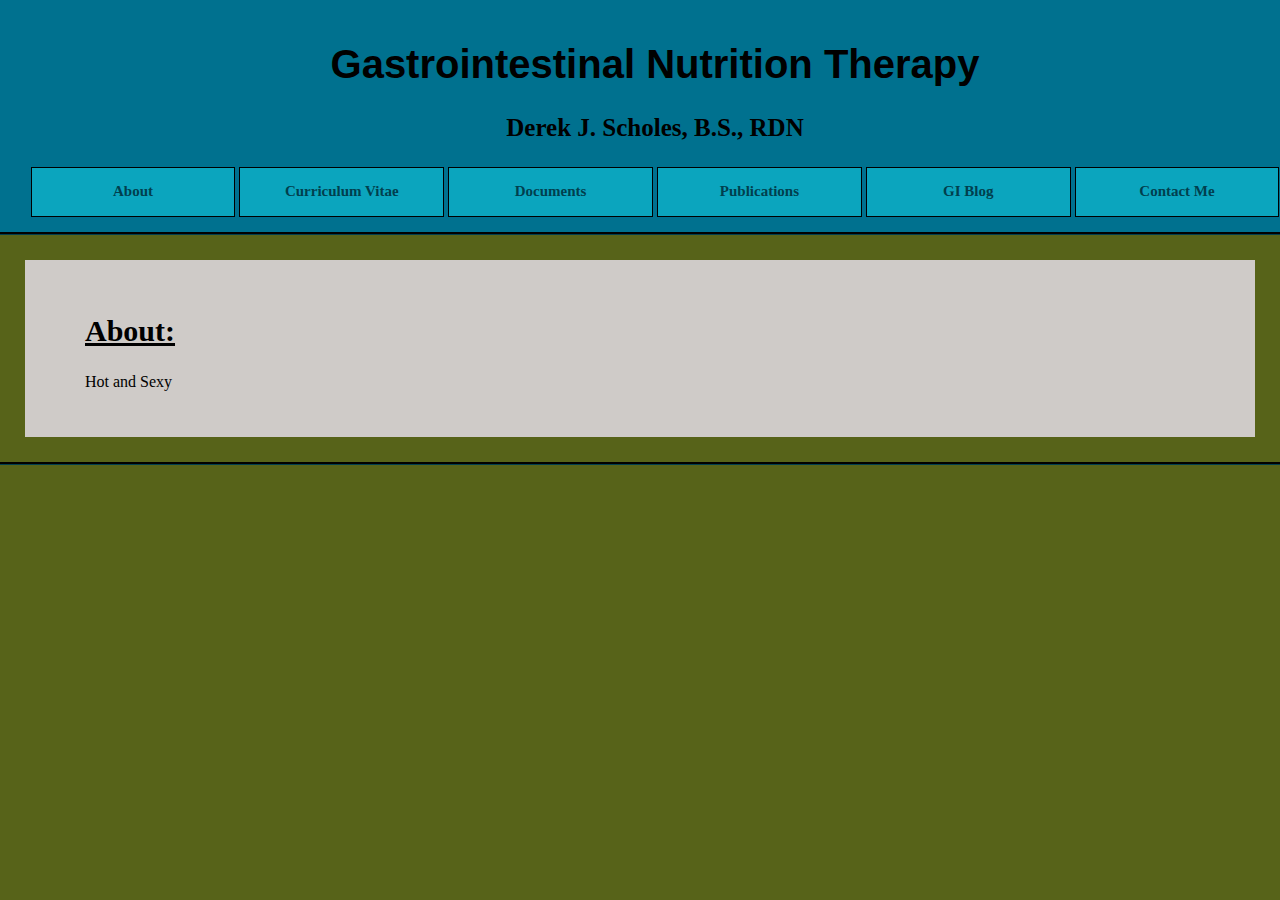
==== index.html @ f6852ec3 "Add files via upload" ====
<!DOCTYPE html>
<html lang="en">
  <head>
    <meta charset="UTF-8">
    <meta name="viewport" content="width=device-width, initial-scale=1.0">
    <meta http-equiv="X-UA-Compatible" content="ie=edge">
    <title>Gastrointestinal Nutrition Therapy</title>
    <link href="style.css" rel="stylesheet"/>
  </head>
  <body>
    <main>
    <div class="heading">
      <h1>Gastrointestinal Nutrition Therapy</h1>
      <h3>Derek J. Scholes, B.S., RDN</h3>
      <a href="index.html"><button type="submit">About</button></a>
      <a href="cv.html"><button type="submit">Curriculum Vitae</button></a>
      <a href="documents.html"><button type="submit">Documents</button></a>
      <a href="links.html"><button type="submit">Publications</button></a>
      <a href="blog.html"><button type="submit">GI Blog</button></a>
      <a href="contact-me.html"><button type="submit">Contact Me</button></a>
    </div>
    <hr>
    <div class="top-bar">
      <section1>
        <h2>About:</h2>
        <p>Hot and Sexy</p>
      </section1>
    </div>
    <hr class="bottom-line">
      <footer>
      </footer>
  </main>
  </body>
</html>
---- style.css ----
body {
        background-color: #576319;
        padding: 0px;
  width: 100%;
  height: 100%;
  margin: 0;
  vertical-align: middle;
        }

h1, h3 {
        text-align: center;

        }
h1 {
    font-size: 40px;
    font-family: arial;
    }
h2 {
    font-size: 30px;
    text-decoration: underline;
    }
h3 {
    font-size: 25px;
    }
button {
  display: inline-block;
  background-color: #0BA5BE;
  color: #013F4E;
  width: 16%;
  min-height: 50px;
  font-size: 15px;
  font-family: sanserif;
  font-weight: bold;
  align-items: center;
  text-align: center;
  border-color: black;
  border-width: 1px;
  border-style: solid;
  vertical-align: middle;

       }
button:hover {
        background-color: #013F4E;
       }
hr {
    background-color: black;
    border-color: #013F4E;
    height: 1px;
    margin: 0px auto;
    padding: 0px;
  width: 120%;
  margin: 0px -8px;
    }

.heading {

      text-align: center;
      background-color: #00718F;
      color: black;
      padding: 15px;
      width: 100%;
  margin: auto;
     }

.top-bar {
      background-color: #CFCBC8;
      text-indent: 30px;
      padding: 30px;
  margin: 25px;
     }

a {
  color: black;
  text-decoration: none;
}

a:visited {
  color: black;
  text-decoration: none;
}

a:hover {
  color: navy;
  text-decoration: none;
}

a:active {
  color: navy;
  text-decoration: none;
}
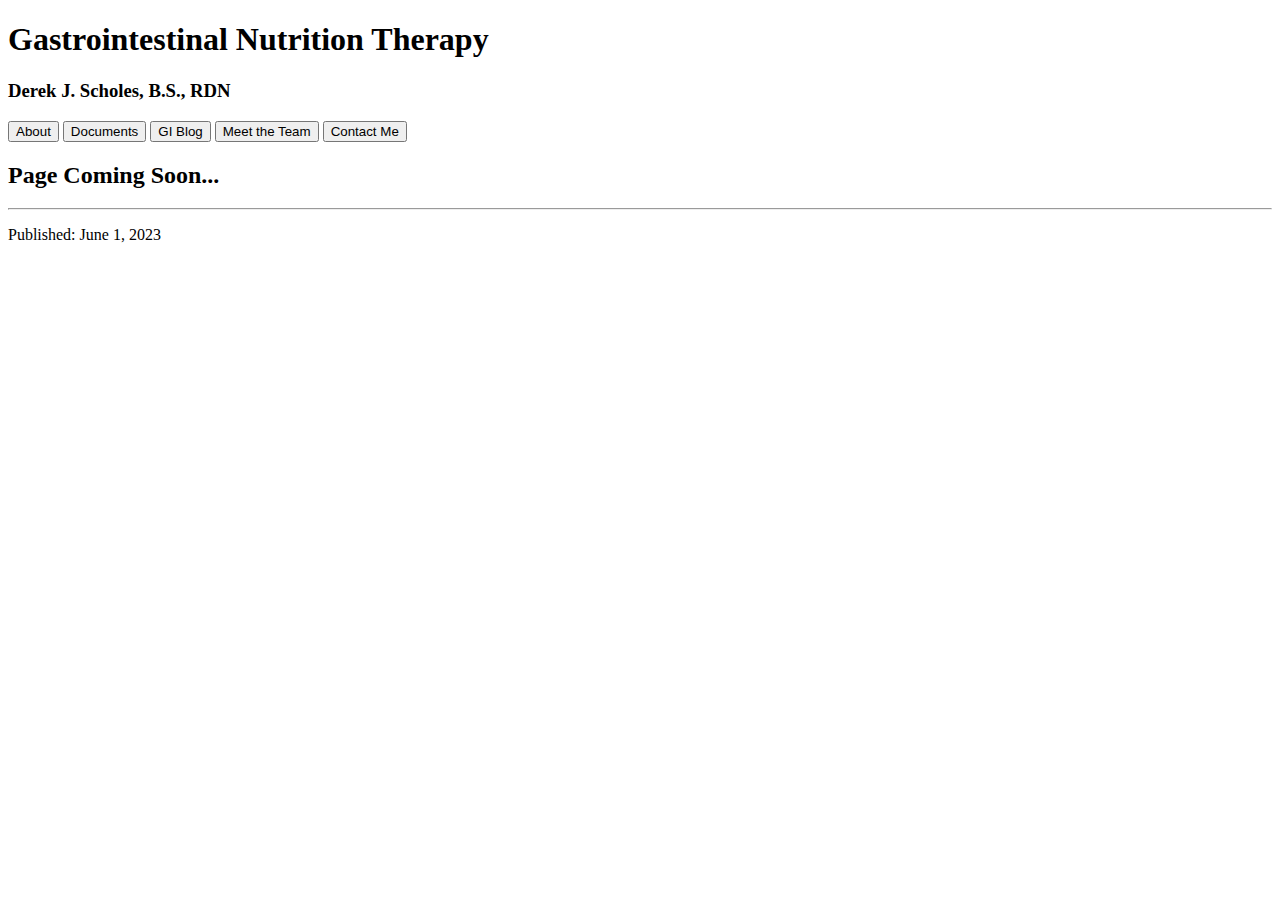
==== commit cd42bdd3: "Updated Files" ====
--- a/index.html
+++ b/index.html
@@ -5,29 +5,40 @@
     <meta name="viewport" content="width=device-width, initial-scale=1.0">
     <meta http-equiv="X-UA-Compatible" content="ie=edge">
     <title>Gastrointestinal Nutrition Therapy</title>
-    <link href="style.css" rel="stylesheet"/>
+    <link href="CSS/style.css" rel="stylesheet"/>
   </head>
   <body>
     <main>
     <div class="heading">
       <h1>Gastrointestinal Nutrition Therapy</h1>
       <h3>Derek J. Scholes, B.S., RDN</h3>
-      <a href="index.html"><button type="submit">About</button></a>
-      <a href="cv.html"><button type="submit">Curriculum Vitae</button></a>
-      <a href="documents.html"><button type="submit">Documents</button></a>
-      <a href="links.html"><button type="submit">Publications</button></a>
-      <a href="blog.html"><button type="submit">GI Blog</button></a>
-      <a href="contact-me.html"><button type="submit">Contact Me</button></a>
+      <section class="top-buttons">
+        <a href="index.html"><button>About</button></a>
+        <a href="documents.html"><button>Documents</button></a>
+        <a href="blog.html"><button>GI Blog</button></a>
+        <a href="team.html"><button>Meet the Team</button></a>
+        <a href="contact-me.html"><button>Contact Me</button></a>
+      </section>
     </div>
-    <hr>
     <div class="top-bar">
       <section1>
-        <h2>About:</h2>
-        <p>Hot and Sexy</p>
+        <!--
+        <h2>What is gastrointestinal nutrition therapy?</h2>
+        <p>Who knows</p>
+        <h2>
+          What is dicussed on this site?
+        </h2>
+        -->
+        <h2>
+          Page Coming Soon...
+        </h2>
       </section1>
     </div>
     <hr class="bottom-line">
       <footer>
+        <p>
+          Published: June 1, 2023
+        </p>
       </footer>
   </main>
   </body>
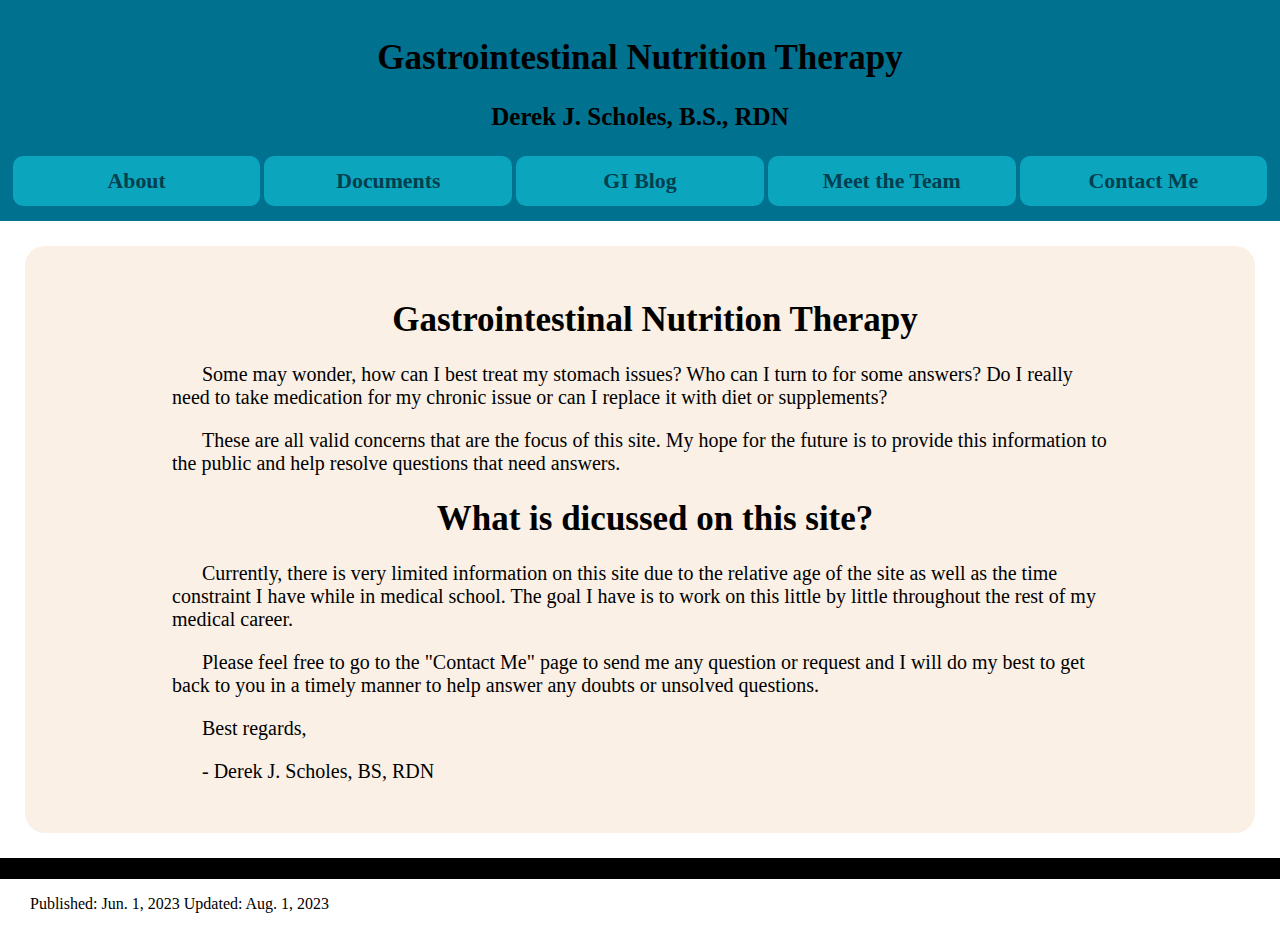
==== commit 7d8653ea: "fix again" ====
--- a/index.html
+++ b/index.html
@@ -21,23 +21,28 @@
       </section>
     </div>
     <div class="top-bar">
-      <section1>
-        <!--
-        <h2>What is gastrointestinal nutrition therapy?</h2>
-        <p>Who knows</p>
-        <h2>
+      <section1 class="team">
+        <h1>Gastrointestinal Nutrition Therapy</h1>
+        <div class="personal-statement">
+        <p class="ps">Some may wonder, how can I best treat my stomach issues? Who can I turn to for some answers? Do I really need to take medication for my chronic issue or can I replace it with diet or supplements?</p>
+        <p class="ps">These are all valid concerns that are the focus of this site. My hope for the future is to provide this information to the public and help resolve questions that need answers.</p>
+        </div>
+        <h1>
           What is dicussed on this site?
-        </h2>
-        -->
-        <h2>
-          Page Coming Soon...
-        </h2>
+        </h1>
+        <div class="personal-statement">
+        <p class="ps">Currently, there is very limited information on this site due to the relative age of the site as well as the time constraint I have while in medical school. The goal I have is to work on this little by little throughout the rest of my medical career.</p>
+        <p class="ps">Please feel free to go to the "Contact Me" page to send me any question or request and I will do my best to get back to you in a timely manner to help answer any doubts or unsolved questions.</p>
+        <p class="ps">Best regards,</p>
+        <p class="ps">- Derek J. Scholes, BS, RDN</p>
+        </div>
       </section1>
     </div>
     <hr class="bottom-line">
       <footer>
         <p>
-          Published: June 1, 2023
+          Published: Jun. 1, 2023
+          Updated: Aug. 1, 2023
         </p>
       </footer>
   </main>
--- a/CSS/style.css
+++ b/CSS/style.css
@@ -0,0 +1,375 @@
+/*General CSS for ALL webpages*/
+    /*header*/
+
+    /*body*/
+
+    /*footer*/
+
+
+    body {
+      background-color: white;
+      padding: 0px;
+      margin: 0;
+      height: 100%;
+      width: 100%;
+            }
+    
+    h1, h3 {
+            text-align: center;
+            }
+    h1 {
+        font-size: 35px;
+        font-family: Tahoma;
+        }
+    h2 {
+        font-size: 30px;
+        text-decoration: ;
+        }
+    h3 {
+        font-size: 25px;
+        }
+
+    
+    .contact {
+       text-align: center;
+    }
+    
+    #top-buttons {
+      width: 100%;
+    }
+    
+    button {
+      display: inline-block;
+      background-color: #0BA5BE;
+      width: 19.35%;
+      min-width: 90px;
+      min-height: 50px;
+      font-size: calc(9px + 1vw);
+      font-family: sanserif;
+      font-weight: bold;
+      text-align: center;
+      border: 0;
+      border-radius: 10px;
+      margin: auto;
+      color: #013F4E;
+      justify-items: space-around;
+    
+           }
+    button:hover {
+            background-color: #013F4E;
+            color: #0BA5BE;
+            text-decoration: none;
+           }
+    
+    button:visited {
+      color: white;
+      background-color: #0BA5BE;
+      text-decoration: none;
+    }
+    
+    button:active {
+      color: white;
+      background-color: #0BA5BE;
+      text-decoration: none;
+    }
+    
+    img.team-photo {
+      display: block;
+      width: 150px;
+      height: 150px;
+      border-radius: 75px;
+      margin: auto;
+      text-align: center;
+    }
+    
+    a {
+      text-decoration: none;
+      color: #013F4E;
+    }
+    
+    a:hover {
+      color: #0BA5BE;
+    }
+    
+    hr {
+        background-color: black;
+        border: 0;
+        height: 1px;
+        padding: 10px;
+      width: 100%;
+      margin: 0;
+    
+        }
+    
+    div {
+      margin: 0;
+    }
+    
+    main {
+      width: 100%;
+      margin: 0;
+    }
+    
+    .heading {
+      text-align: center;
+          background-color: #00718F;
+          color: black;
+          padding: 15px 0px 15px 0px;
+      margin: auto;
+    
+         }
+    
+    footer {
+      margin: 15px 0 15px 30px;
+    }
+    
+    .top-bar {
+      background-color: #faf0e6;
+      text-indent: 30px;
+      padding: 30px;
+      margin: 25px;
+      border-radius: 20px;
+         }
+    
+    .team-top-bar {
+      background-color: #faf0e6;
+      padding: 30px;
+      margin: 25px;
+      border-radius: 20px;
+         }
+    
+    .cv-top-bar {
+      background-color: #faf0e6;
+      text-indent: 30px;
+      padding: 30px;
+      margin: 25px;
+      border-radius: 40px;
+    }
+    
+    .contact-top-bar {
+      background-color: #faf0e6;
+      padding: 30px;
+      margin: 25px auto 20px auto;
+      border-radius: 20px;
+      width: 70%;
+      min-width: 200px;
+    }
+
+    section1 {
+      width: 100%;
+      height: 100vh;
+      margin: 0;
+      font-family: Tahoma;
+    }
+    
+    form {
+      width: 60vw;
+      max-width: 500px;
+      min-width: 300px;
+      margin: 0 auto;
+      padding-bottom: 2em;
+    }
+    
+    fieldset {
+      border: none;
+      padding: 2rem 0;
+    }
+    
+    fieldset:last-of-type {
+      border-bottom: none;
+    }
+    
+    label {
+      display: block;
+      margin: 0.5rem 0;
+    }
+    
+    input,
+    textarea,
+    select {
+      margin: 10px 0 0 0;
+      width: 100%;
+      min-height: 2em;
+    }
+    
+    input, textarea {
+      background-color: white;
+      border: 1px solid #0BA5BE;
+      color: black;
+    }
+    
+    .inline {
+      width: unset;
+      margin: 0 0.5em 0 0;
+      vertical-align: middle;
+    }
+    
+    input[type="submit"] {
+      display: block;
+      width: 60%;
+      margin: 1em auto;
+      height: 2em;
+      font-size: 1.1rem;
+      background-color: #00718F;
+      border-color: #0BA5BE;
+      min-width: 300px;
+    }
+    
+    input[type="file"] {
+      padding: 1px 2px;
+    }
+    
+    section1.team {
+      text-align: center;
+    }
+    
+    h4 {
+      font-size: 23px;
+      margin: 20px 0 0 0;
+    }
+    
+    p.citation {
+      text-indent: 0;
+      margin: 10px 30px 10px 30px;
+    }
+    
+    /*Contact Page*/
+    
+    
+    /*Curriculum Vitae Page*/
+    .CV-text {
+      font-size: 20px;
+      margin-left: 30px;
+      margin-right: 30px;
+      text-align: left;
+      text-indent: 0;
+    }
+
+    img.headshot {
+      width: 300px;
+      height: 300px;
+      border-radius: 150px;
+      float: right;
+      margin-right: 30px;
+    }
+
+    .row {
+      display: flex;
+      width: 100%;
+    }
+
+    .column {
+      flex: 50%;
+      width: 50%;
+    }
+
+    /*Team page*/
+    .ps {
+      width: 80%;
+      text-align: left;
+      margin-left: auto;
+      margin-right: auto;
+      align-items: center;
+    }
+    
+    .team-description {
+      font-size: 20px;
+    }
+
+    .personal-statement {
+      margin-left: auto;
+      margin-right: auto;
+      font-size: 20px;
+    }
+    
+    .cv-link {
+      padding: 10px;
+    }
+    
+    /*Blog Page*/
+    .blog-title {
+      margin-left: 30px;
+      width: 100%
+    }
+    
+    .main-article{
+      display: flex;
+      flex-direction: column;
+      position: relative;
+      margin-left: 15px;
+    }
+    
+    .blog-links {
+      margin-left: auto;
+      margin-right: auto;
+      padding: 10px;
+      background-color: white;
+      display: flex;
+      flex-direction: row;
+      width: 20%;
+      justify-content: center;
+      text-indent: 0px;
+    }
+    
+    .collapsible {
+      background-color: #0BA5BE;
+      color: black;
+      cursor: pointer;
+      padding: 18px;
+      width: 100%;
+      border: none;
+      text-align: center;
+      outline: none;
+      font-size: 25px;
+      margin-top: 15px;
+      margin-bottom: 10px;
+      border-radius: 0;
+    }
+    
+    .content {
+      padding: 0 18px;
+      max-height: 0;
+      overflow: hidden;
+      transition: max-height 0.2s ease-out;
+      background-color: #faf0e6;
+      text-indent: 0;
+      font-size: 20px;
+    }
+    
+    .article-title {
+      color: black;
+    }
+    .article-title:hover {
+      color: black;
+    }
+    
+    .active, .collapsible:hover {
+      background-color: #0BA5BE;
+      color: black;
+    }
+    
+    .collapsible:after {
+      content: '\02795'; /* Unicode character for "plus" sign (+) */
+      font-size: 13px;
+      color: black;
+      float: right;
+      margin-left: 5px;
+    }
+    
+    .active:after {
+      content: "\2796"; /* Unicode character for "minus" sign (-) */
+    }
+    
+    .resources {
+      margin-bottom: 0;
+    }
+    
+    ol {
+      margin: 2px;
+    }
+
+    /*Documents Html*/
+    img.download-image {
+      width: 250px;
+      height: 125px;
+    }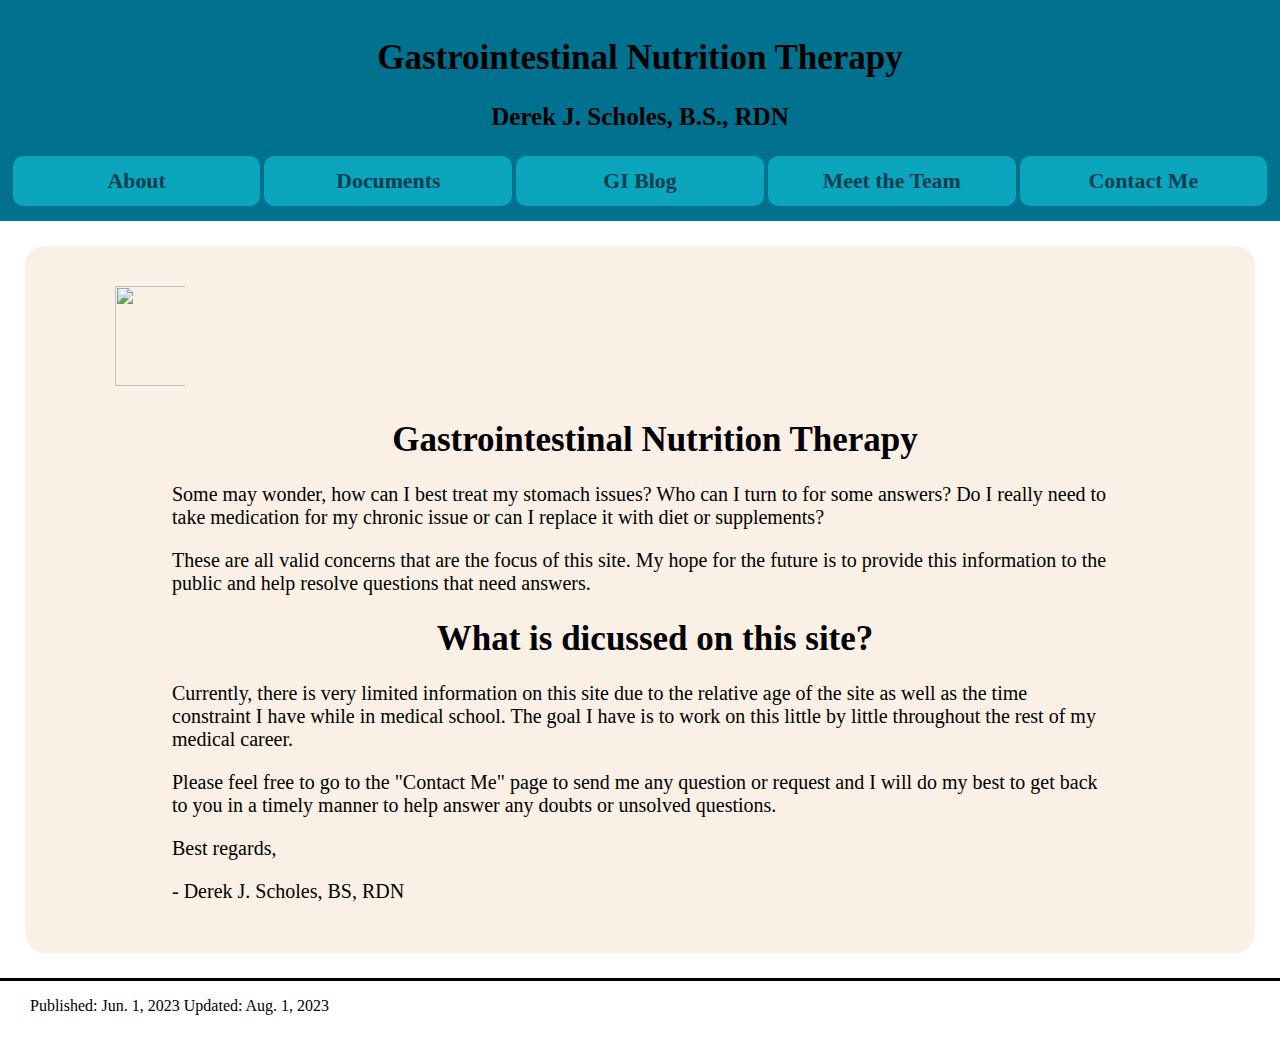
==== commit 222aa4c8: "fix pict" ====
--- a/index.html
+++ b/index.html
@@ -21,6 +21,9 @@
       </section>
     </div>
     <div class="top-bar">
+      <div>
+        <img class="gipicture" src="/Images/gitract.png">
+      </div>
       <section1 class="team">
         <h1>Gastrointestinal Nutrition Therapy</h1>
         <div class="personal-statement">
--- a/CSS/style.css
+++ b/CSS/style.css
@@ -94,10 +94,10 @@
     hr {
         background-color: black;
         border: 0;
-        height: 1px;
-        padding: 10px;
-      width: 100%;
-      margin: 0;
+        height: 3px;
+        padding: 0px;
+      width: 100%;
+      margin: 10px 0 10px 0;
     
         }
     
@@ -173,6 +173,10 @@
     fieldset {
       border: none;
       padding: 2rem 0;
+    }
+
+    label:select {
+      background-color: white;
     }
     
     fieldset:last-of-type {
@@ -233,6 +237,13 @@
       margin: 10px 30px 10px 30px;
     }
     
+    .gipicture {
+      height: 100px;
+      width: 100px;
+      margin: 10px auto 10px auto;
+    }
+
+
     /*Contact Page*/
     
     
@@ -269,6 +280,7 @@
       text-align: left;
       margin-left: auto;
       margin-right: auto;
+      text-indent: 0;
       align-items: center;
     }
     
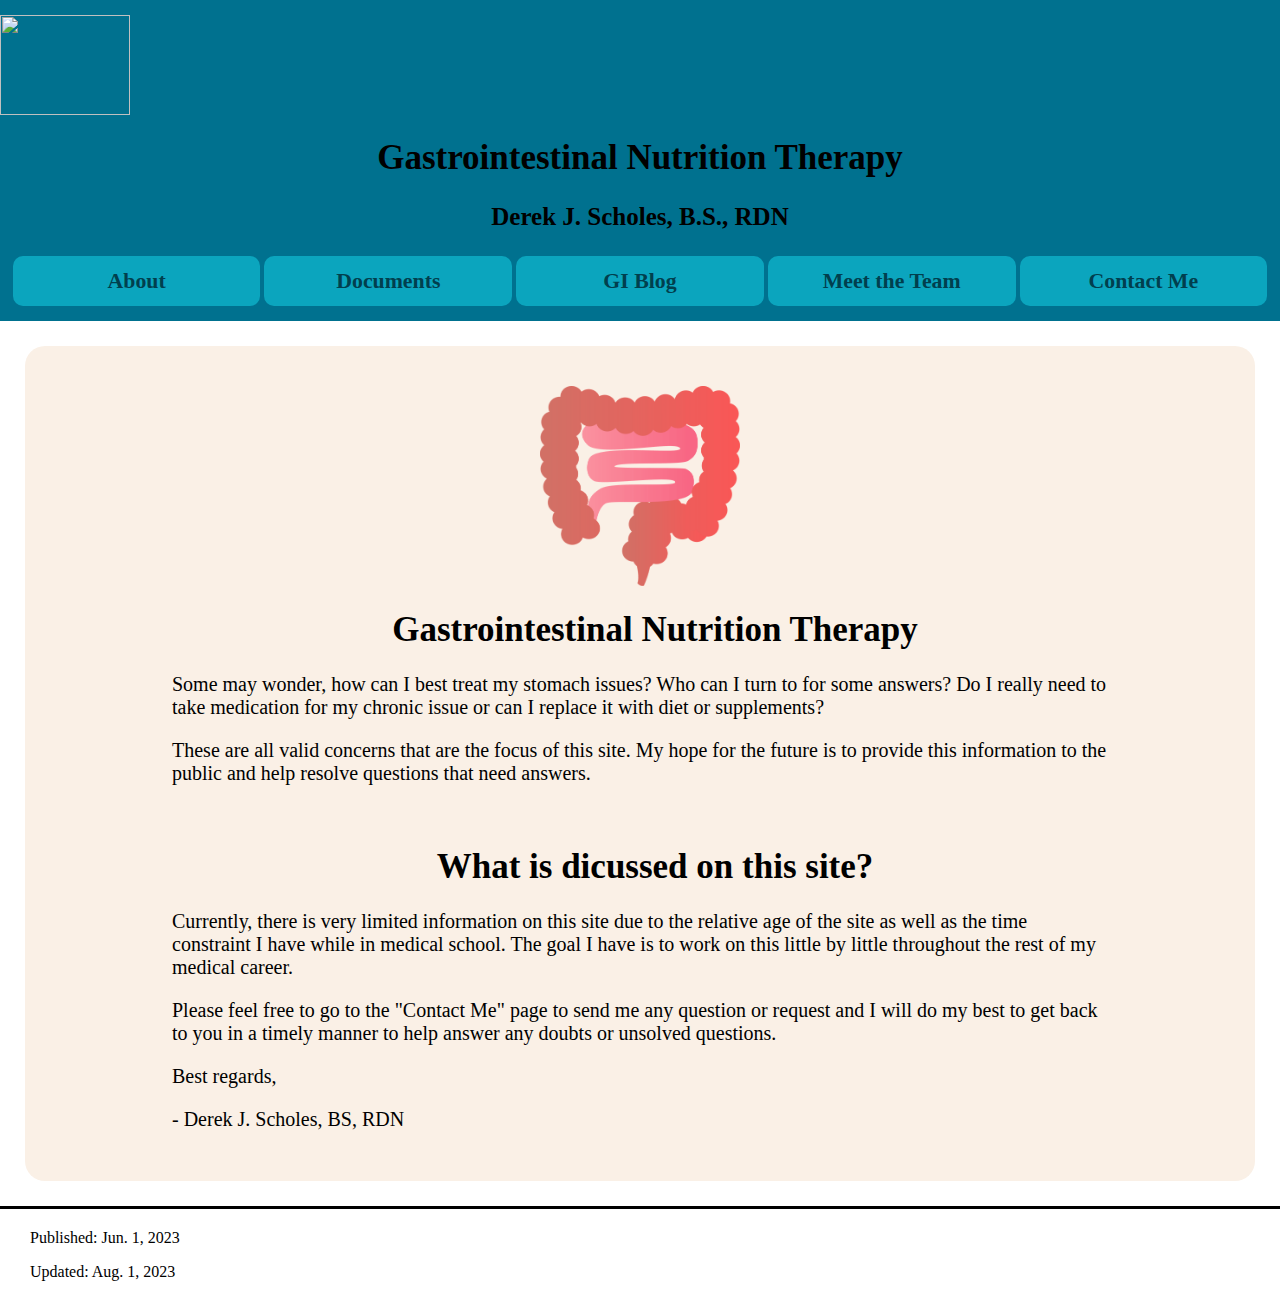
==== commit 892ea674: "fix div" ====
--- a/index.html
+++ b/index.html
@@ -10,8 +10,13 @@
   <body>
     <main>
     <div class="heading">
+      <div class="GItrademark">
+      <img class="heading-picture" src="/Images/GI copywrite.png">
+      </div>
+      <div class="heading-title">
       <h1>Gastrointestinal Nutrition Therapy</h1>
       <h3>Derek J. Scholes, B.S., RDN</h3>
+      </div>
       <section class="top-buttons">
         <a href="index.html"><button>About</button></a>
         <a href="documents.html"><button>Documents</button></a>
@@ -30,6 +35,7 @@
         <p class="ps">Some may wonder, how can I best treat my stomach issues? Who can I turn to for some answers? Do I really need to take medication for my chronic issue or can I replace it with diet or supplements?</p>
         <p class="ps">These are all valid concerns that are the focus of this site. My hope for the future is to provide this information to the public and help resolve questions that need answers.</p>
         </div>
+        <br>
         <h1>
           What is dicussed on this site?
         </h1>
@@ -45,6 +51,8 @@
       <footer>
         <p>
           Published: Jun. 1, 2023
+        </p>
+        <p>
           Updated: Aug. 1, 2023
         </p>
       </footer>
--- a/CSS/style.css
+++ b/CSS/style.css
@@ -1,6 +1,22 @@
 /*General CSS for ALL webpages*/
     /*header*/
-
+    .heading {
+      text-align: center;
+          background-color: #00718F;
+          color: black;
+          padding: 15px 0px 15px 0px;
+      margin: auto;
+    
+         }
+    
+     .heading-picture {
+      display: flex;
+      text-align: left;
+      justify-content: left;
+      height: 100px;
+      width: 130px;
+
+     }
     /*body*/
 
     /*footer*/
@@ -12,6 +28,7 @@
       margin: 0;
       height: 100%;
       width: 100%;
+      text-indent: 0;
             }
     
     h1, h3 {
@@ -97,7 +114,7 @@
         height: 3px;
         padding: 0px;
       width: 100%;
-      margin: 10px 0 10px 0;
+      margin: 20px 0 20px 0;
     
         }
     
@@ -109,15 +126,6 @@
       width: 100%;
       margin: 0;
     }
-    
-    .heading {
-      text-align: center;
-          background-color: #00718F;
-          color: black;
-          padding: 15px 0px 15px 0px;
-      margin: auto;
-    
-         }
     
     footer {
       margin: 15px 0 15px 30px;
@@ -238,9 +246,11 @@
     }
     
     .gipicture {
-      height: 100px;
-      width: 100px;
+      display: block;
+      height: 200px;
+      width: 200px;
       margin: 10px auto 10px auto;
+      text-align: center;
     }
 
 
@@ -311,15 +321,19 @@
       margin-left: 15px;
     }
     
+    .blog-row {
+      display: flex;
+      width: 100%;
+    }
+
     .blog-links {
       margin-left: auto;
       margin-right: auto;
       padding: 10px;
       background-color: white;
-      display: flex;
-      flex-direction: row;
-      width: 20%;
-      justify-content: center;
+      border-radius: 10px;
+      text-align: center;
+      flex: 30%;
       text-indent: 0px;
     }
     
@@ -335,7 +349,7 @@
       font-size: 25px;
       margin-top: 15px;
       margin-bottom: 10px;
-      border-radius: 0;
+      border-radius: 10px;
     }
     
     .content {
@@ -384,4 +398,9 @@
     img.download-image {
       width: 250px;
       height: 125px;
+    }
+
+    .doc-link {
+      text-align: center;
+      align-items: center;
     }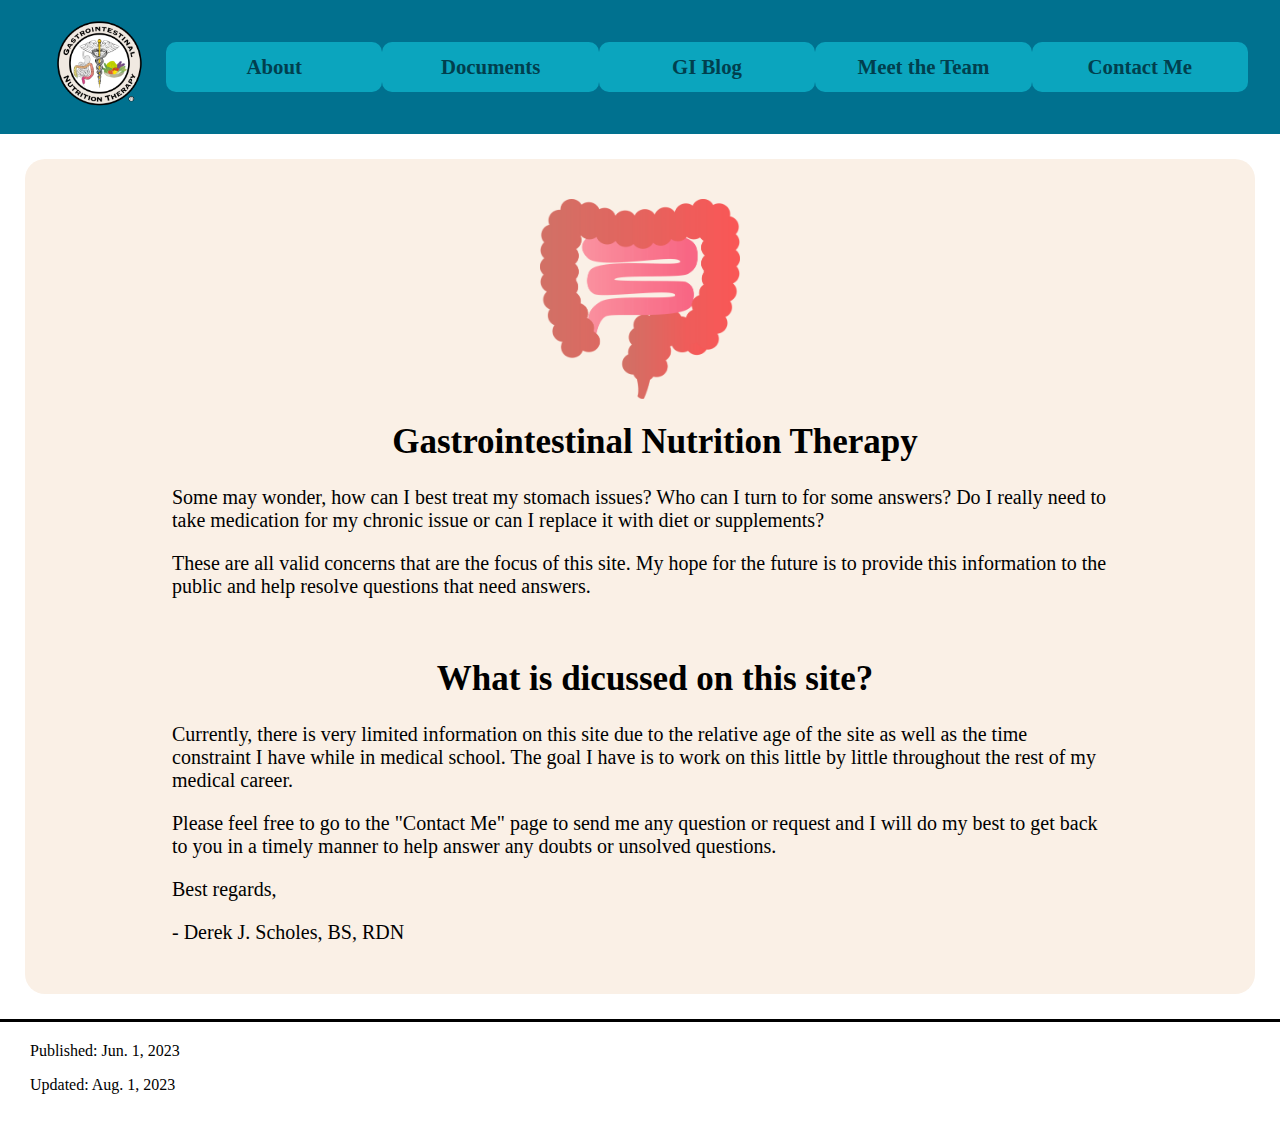
==== commit 0af645f6: "extra slot" ====
--- a/index.html
+++ b/index.html
@@ -10,19 +10,14 @@
   <body>
     <main>
     <div class="heading">
-      <div class="GItrademark">
-      <img class="heading-picture" src="/Images/GI copywrite.png">
-      </div>
-      <div class="heading-title">
-      <h1>Gastrointestinal Nutrition Therapy</h1>
-      <h3>Derek J. Scholes, B.S., RDN</h3>
-      </div>
       <section class="top-buttons">
-        <a href="index.html"><button>About</button></a>
-        <a href="documents.html"><button>Documents</button></a>
-        <a href="blog.html"><button>GI Blog</button></a>
-        <a href="team.html"><button>Meet the Team</button></a>
-        <a href="contact-me.html"><button>Contact Me</button></a>
+        <div><img class="heading-picture" src="/Images/GI copywrite.png"></div>
+        <div><a href="index.html"><button>About</button></a></div>
+        <div><a href="documents.html"><button>Documents</button></a></div>
+        <div><a href="blog.html"><button>GI Blog</button></a></div>
+        <div><a href="team.html"><button>Meet the Team</button></a></div>
+        <div><a href="contact-me.html"><button>Contact Me</button></a></div>
+        <div></div>
       </section>
     </div>
     <div class="top-bar">
--- a/CSS/style.css
+++ b/CSS/style.css
@@ -8,15 +8,75 @@
       margin: auto;
     
          }
-    
-     .heading-picture {
+
+     .top-buttons {
+      width: 100%;
       display: flex;
-      text-align: left;
-      justify-content: left;
+      align-items: center;
+      justify-content: center;
+      margin: 0 10px 0 2px;
+      flex-wrap: wrap;
+    }
+    
+    .top-buttons :first-child {
+      flex: column 0.5 1 0;
+      margin: 0;
+    }
+    .top-buttons :second-child {
+      flex: 1 1 0;
+    }
+    .top-buttons :third-child {
+      flex: 1 1 0;
+    }
+    .top-buttons :fourth-child {
+      flex: 1 1 0;
+    }
+    .top-buttons :fifth-child {
+      flex: 1 1 0;
+    }
+    .top-buttons :sixth-child {
+      flex: 1 1 0;
+    }
+
+    .heading-picture {
       height: 100px;
       width: 130px;
-
+    
      }
+    
+    button {
+      background-color: #0BA5BE;
+      min-height: 50px;
+      font-size: calc(8px + 1vw);
+      font-family: sanserif;
+      font-weight: bold;
+      text-align: center;
+      border: 0;
+      border-radius: 10px;
+      color: #013F4E;
+      width: calc(50px + 13vw);
+      margin: 2px;
+    
+           }
+
+    button:hover {
+            background-color: #013F4E;
+            color: #0BA5BE;
+            text-decoration: none;
+           }
+    
+    button:visited {
+      color: white;
+      background-color: #0BA5BE;
+      text-decoration: none;
+    }
+    
+    button:active {
+      color: white;
+      background-color: #0BA5BE;
+      text-decoration: none;
+    }
+    
     /*body*/
 
     /*footer*/
@@ -51,45 +111,7 @@
        text-align: center;
     }
     
-    #top-buttons {
-      width: 100%;
-    }
-    
-    button {
-      display: inline-block;
-      background-color: #0BA5BE;
-      width: 19.35%;
-      min-width: 90px;
-      min-height: 50px;
-      font-size: calc(9px + 1vw);
-      font-family: sanserif;
-      font-weight: bold;
-      text-align: center;
-      border: 0;
-      border-radius: 10px;
-      margin: auto;
-      color: #013F4E;
-      justify-items: space-around;
-    
-           }
-    button:hover {
-            background-color: #013F4E;
-            color: #0BA5BE;
-            text-decoration: none;
-           }
-    
-    button:visited {
-      color: white;
-      background-color: #0BA5BE;
-      text-decoration: none;
-    }
-    
-    button:active {
-      color: white;
-      background-color: #0BA5BE;
-      text-decoration: none;
-    }
-    
+   
     img.team-photo {
       display: block;
       width: 150px;
@@ -327,8 +349,7 @@
     }
 
     .blog-links {
-      margin-left: auto;
-      margin-right: auto;
+      margin: 2px;
       padding: 10px;
       background-color: white;
       border-radius: 10px;
